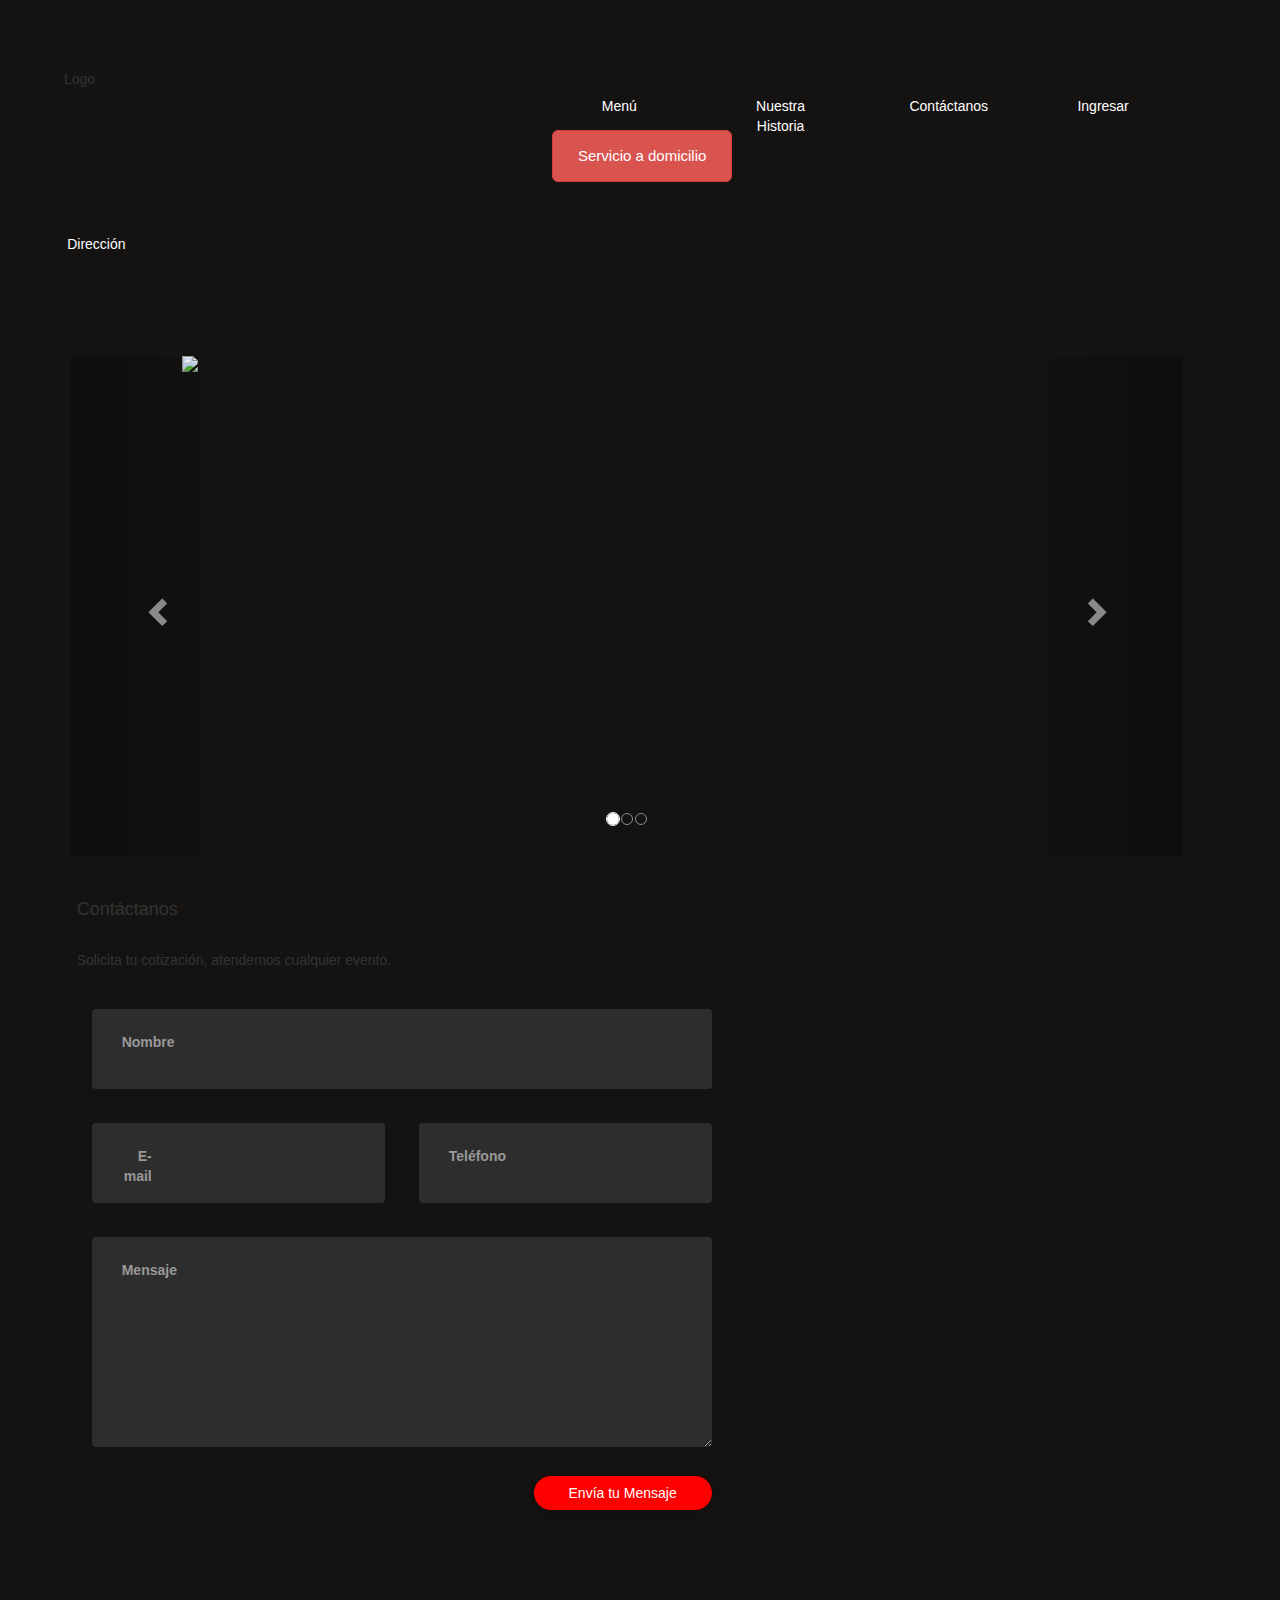
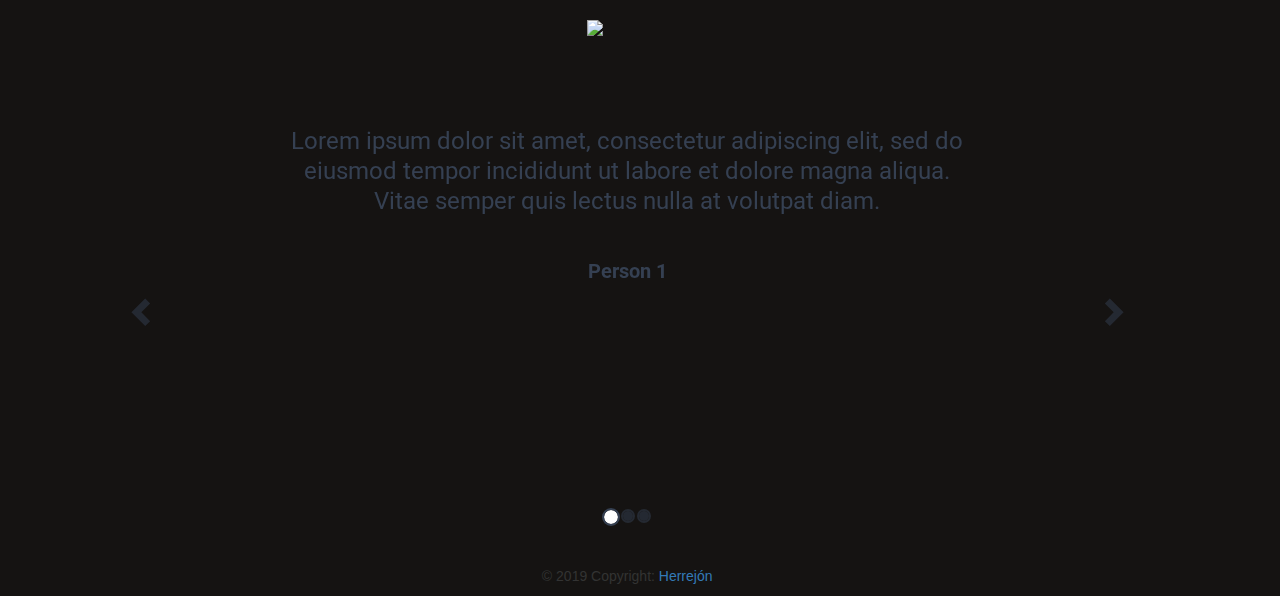
==== ElSinaloense.html @ d12f298f "avance" ====
<!DOCTYPE html>
<html lang="en">
<head>
    <meta charset="UTF-8">
    <meta name="viewport" content="width=device-width, initial-scale=1.0">
    <meta http-equiv="X-UA-Compatible" content="ie=edge">
    <link rel="stylesheet" href="main.css">
    <link href="https://fonts.googleapis.com/css?family=Roboto|Roboto+Slab&display=swap" rel="stylesheet">
    <script src="https://code.jquery.com/jquery-3.3.1.slim.min.js" integrity="sha384-q8i/X+965DzO0rT7abK41JStQIAqVgRVzpbzo5smXKp4YfRvH+8abtTE1Pi6jizo" crossorigin="anonymous"></script>
    <script src="https://cdnjs.cloudflare.com/ajax/libs/popper.js/1.14.7/umd/popper.min.js" integrity="sha384-UO2eT0CpHqdSJQ6hJty5KVphtPhzWj9WO1clHTMGa3JDZwrnQq4sF86dIHNDz0W1" crossorigin="anonymous"></script>
    <script src="https://stackpath.bootstrapcdn.com/bootstrap/4.3.1/js/bootstrap.min.js" integrity="sha384-JjSmVgyd0p3pXB1rRibZUAYoIIy6OrQ6VrjIEaFf/nJGzIxFDsf4x0xIM+B07jRM" crossorigin="anonymous"></script>
        <link rel="stylesheet" href="https://stackpath.bootstrapcdn.com/bootstrap/4.3.1/css/bootstrap.min.css" integrity="sha384-ggOyR0iXCbMQv3Xipma34MD+dH/1fQ784/j6cY/iJTQUOhcWr7x9JvoRxT2MZw1T" crossorigin="anonymous">
        <link rel="stylesheet" href="https://netdna.bootstrapcdn.com/bootstrap/3.0.3/css/bootstrap.min.css">
        <link rel="stylesheet" href="https://netdna.bootstrapcdn.com/bootstrap/3.0.3/css/bootstrap-theme.min.css">
        <script type="text/javascript" src="https://code.jquery.com/jquery.min.js"></script>
        <script src="https://netdna.bootstrapcdn.com/bootstrap/3.0.3/js/bootstrap.min.js"></script>
        <link rel="stylesheet" href="https://netdna.bootstrapcdn.com/bootstrap/3.0.3/css/bootstrap.min.css">
<link rel="stylesheet" href="https://netdna.bootstrapcdn.com/bootstrap/3.0.3/css/bootstrap-theme.min.css">
<script type="text/javascript" src="https://code.jquery.com/jquery.min.js"></script>
<script src="https://netdna.bootstrapcdn.com/bootstrap/3.0.3/js/bootstrap.min.js"></script>
<!--CODIGO BOTONES-->
 
        <title>El Sinaloense</title>
</head>
<style type="text/css">
    body { background:#151312!important; } /* Adding !important forces the browser to overwrite the default style applied by Bootstrap */
 </style>
<body>
    <!--START Header-->
    <header >
        <div class="littleLogo">Logo</div>
        <div class="headerOptions">
            <ul>
              <li><a href=https://www.vice.com/es/article/a3d4xg/la-historia-de-como-taco-bell-fracaso-en-mexico-fastfoodweek2017 target="_blank">Ingresar</a></li>
              <li><a href=https://www.vice.com/es/article/a3d4xg/la-historia-de-como-taco-bell-fracaso-en-mexico-fastfoodweek2017 target="_blank">Contáctanos</a></li>
                <li><a href=https://www.vice.com/es/article/a3d4xg/la-historia-de-como-taco-bell-fracaso-en-mexico-fastfoodweek2017 target="_blank">Nuestra Historia</a></li>
                <li><a href="http://www.dia-food.com/wp/wp-content/uploads/2015/11/Taco-Bell-Menu.pdf" target="_blank">Menú</a></li>
                <button type="button" class="btn btn-danger btn-lg">Servicio a domicilio</button>
            </ul>
        </div>
    </header>
    <!-- END Header-->
    <div id="container">
        <!--START Highlight Container-->
          <body>
          <ul>
            <li><a class="direccion"><a href="https://goo.gl/maps/MoxL4F127fHG2fuw7"target="_blank">Dirección</a>
          </ul>
          <!--Se acaba barra de dirección !-->
        <!-- END Highlight Container-->
        <!--START List Container-->
        <div class="listContainer">
            <!--CARRUSEL INICIO-->
            <div class="bs-example">
                    <div id="myCarousel" class="carousel slide" data-interval="6500" data-ride="carousel">
                        <!-- Carousel indicators -->
                        <ol class="carousel-indicators">
                            <li data-target="#myCarousel" data-slide-to="0" class="active"></li>
                            <li data-target="#myCarousel" data-slide-to="1"></li>
                            <li data-target="#myCarousel" data-slide-to="2"></li>
                        </ol>   
                       <!-- Carousel items -->
                        <div class="carousel-inner">
                            <div class="active item carousel-fade">
                                <img src=https://media.gettyimages.com/photos/food-story-on-posole-on-wednesday-december-11-2013-some-of-the-side-picture-id456611449?s=2048x2048>
                                <div class="carousel-caption">
                                </div>
                            </div>
                            <div class="item carousel-fade">
                                <img src=https://cdn2.cocinadelirante.com/sites/default/files/images/2017/06/chimichangasonorense.jpg>
                                <div class="carousel-caption">
                                </div>
                            </div>
                            <div class="item carousel-fade">
                                <img src=https://encrypted-tbn0.gstatic.com/images?q=tbn%3AANd9GcRZaQVgOiPgmHIKLdEktG9-tFfK5rEc4QNiSILSodq8dWzXzOk8>
                                <div class="carousel-caption">
                                  
                                </div>
                            </div>
                        </div>
                        <!-- Carousel nav -->
                        <a class="carousel-control left" href="#myCarousel" data-slide="prev">
                            <span class="glyphicon glyphicon-chevron-left"></span>
                        </a>
                        <a class="carousel-control right" href="#myCarousel" data-slide="next">
                            <span class="glyphicon glyphicon-chevron-right"></span>
                        </a>
                    </div>
                </div>
                <!--FIN CARRUSEL-->
<!--INCLUIR FORMULARIO  "atendemos evento"-->
<form action="/my-handling-form-page" method="post">
    <div class="container">
        <div class="row">
                <h4>Contáctanos</h4>
        </div>
        <div class="row">
                <h5 style="text-align:center">Solicita tu cotización, atendemos cualquier evento.</h5>
        </div>
        <div class="row input-container">
                <div class="col-xs-12">
                    <div class="styled-input wide">
                        <input type="text" required />
                        <label>Nombre</label> 
                    </div>
                </div>
                <div class="col-md-6 col-sm-12">
                    <div class="styled-input">
                        <input type="text" required />
                        <label>E-mail</label> 
                    </div>
                </div>
                <div class="col-md-6 col-sm-12">
                    <div class="styled-input" style="float:right;">
                        <input type="text" required />
                        <label>Teléfono</label> 
                    </div>
                </div>
                <div class="col-xs-12">
                    <div class="styled-input wide">
                        <textarea required></textarea>
                        <label>Mensaje</label>
                    </div>
                </div>
                <div class="col-xs-12">
                    <div class="btn-lrg submit-btn">Envía tu Mensaje</div>
                </div>
        </div>
    </div>
    
</form>
<!--FIN DEL FORMULARIO-->
                <!--INICIO TESTIMONIO-->
                <body class="carousel-bg">
                        <!-- Quote Image -->
                        <div>
                          <img src="https://i.imgur.com/gZ5HY0U.png" class="img-responsive quote-image">
                        </div>
                        <!-- Carousel Start below -->
                        <div id="carousel1" class="carousel slide testimonial-style" data-ride="carousel">
                          <!-- Indicators -->
                          <ol class="carousel-indicators">
                            <li data-target="#carousel1" data-slide-to="0" class="active"></li>
                            <li data-target="#carousel1" data-slide-to="1"></li>
                            <li data-target="#carousel1" data-slide-to="2"></li>
                          </ol>
                          <!-- Wrapper for slides -->
                          <div class="carousel-inner">
                            <div class="item active">
                              <div class="carousel-caption testimonial-caption-style">
                                <p>Lorem ipsum dolor sit amet, consectetur adipiscing elit, sed do eiusmod tempor incididunt ut labore et dolore magna aliqua. Vitae semper quis lectus nulla at volutpat diam.</p>
                                <p class="testimonial-authors">Person 1</p>
                              </div>
                            </div>
                            <div class="item">
                              <div class="carousel-caption testimonial-caption-style">
                                <p>Lorem ipsum dolor sit amet, consectetur adipiscing elit, sed do eiusmod tempor incididunt ut labore et dolore magna aliqua. Vitae semper quis lectus nulla at volutpat diam.</p>
                                <p class="testimonial-authors">Person 2</p>
                              </div>
                            </div>
                            <div class="item">
                              <div class="carousel-caption testimonial-caption-style">
                                <p>Lorem ipsum dolor sit amet, consectetur adipiscing elit, sed do eiusmod tempor incididunt ut labore et dolore magna aliqua. Vitae semper quis lectus nulla at volutpat diam.</p>
                                <p class="testimonial-authors">Person 3</p>
                              </div>
                            </div>
                          </div>
                      
                          <!-- Controls -->
                      
                          <a class="left carousel-control" href="#carousel1" data-slide="prev"> <span class="glyphicon glyphicon-chevron-left"></span> </a>
                          <a class="right carousel-control" href="#carousel1" data-slide="next"> <span class="glyphicon glyphicon-chevron-right"></span> </a>
                        </div>
                      </body>
                <!--FIN TESIMONIO-->
  <!-- Footer -->
    <!-- Copyright -->
    <div class="footer-copyright text-center py-3">© 2019 Copyright:
      <a href="https://www.linkedin.com/in/athziri-herrejon-ochoa-54b4b816a/"> Herrejón</a>
    </div>
    <!-- Copyright -->
  
  </footer>
  <!-- Footer -->
---- main.css ----
body {
    background-color: black;
    font-family:'Roboto', sans-serif;
    color:white;
}
header {
    float: left;
    margin-left: 5%;
    margin-right: 5%;
    width: 90%;
    padding-top: 1%;
}

.littleLogo {
    float: left;
    width: 30%!important;
    height: 10% !important;
    font-size: 14px;
    margin-top: 1%;
}
 
.header-image #description {
    display: block;
    overflow: hidden;
}
.headerOptions {
    float:left;
    width: 70%;
    text-align: right;
}

.headerOptions ul {
    width: 100%;
    margin-top: 3%;
}
.headerOptions ul li {
    width: 12%;
    float: right;
    margin-right: 8%;
    list-style: none;
    color:whitesmoke;
}
#container {
    float: left;
    width: 90%;
    margin-left: 4%;
    margin-right: 4%;
}

.secondaryTitle {
    font-weight: bold;
    font-size: 19px;
}
.optionButtons {
    margin-top: 3%;
}
.btn-danger {
font-weight: bold;
font-family: sans-serif;
color:#d9534f;
height: 52px;
width: 180px;
font-size: 15px!important;
border-color: none;
  }

.listContainer {
    float: left;
    margin-top: 5%;
    width: 100%;
    height: auto;
}
.listRow {
    width: 100%;
    height: 220px;
    float: left;
    overflow-x: scroll;
    margin-top: 5%;
}

.listMovies {
    float: left;
    width: 153%;
    height: 200px;
}
.movie {
    list-style: none;
    float: left;
    height: 79%;
    width: 18%;
    margin-left: 2%;
    background-color:white;
}

ul {
    list-style-type: none;
    margin: 0;
    padding: 0;
    overflow: hidden;
  }
  
  li {
    float: left;
  }
  
  li a {
    display: block;
    color: white;
    text-align: center;
    padding: 14px 16px;
    text-decoration: none;
  }
  
  li a:hover {
    background-color: #111;
  }

img {
    display: block;
    margin-left: auto;
    margin-right: auto;
    width: 80%;
    height: 40%;
  }

form {
    /* Sólo para centrar el formulario a la página */
    margin: 1%;
    width: 400px;
    /* Para ver el borde del formulario */
    padding: 1em;
}

form div + div {
    margin-top: 1em;
}

label {
    /* Para asegurarse que todos los labels tienen el mismo tamaño y están alineados correctamente */
    display: inline-block;
    width: 90px;
    text-align: right;
}
input, textarea {
    /* Para asegurarse de que todos los campos de texto tienen las mismas propiedades de fuente
       Por defecto, las areas de texto tienen una fuente con monospace */
    font: 1em sans-serif;

    /* Para darle el mismo tamaño a todos los campos de texto */
    width: 300px;
    -moz-box-sizing: border-box;
    box-sizing: border-box;

    /* Para armonizar el look&feel del borde en los campos de texto */
    border: 1px solid #999;
}

.button {
    /* Para posicionar los botones a la misma posición que los campos de texto */
    padding-left: 90px; /* mismo tamaño a todos los elementos label */
}
button {
    /* Este margen extra representa aproximadamente el mismo espacio que el espacio
       entre los labels y sus campos de texto */
    margin-left: .5em;
}

image { 
    width: 100%;
    float: left;
    height: 80vh;
    background:none;
    padding-left: 5%;

}

body {
    background-color: #444442;
    padding-top: 5px;
}

h1 {
    font-family: 'Poppins', sans-serif, 'arial';
    font-weight: 600;
    font-size: 72px;
    color: white;
    text-align: center;
}

h4 {
    font-family: 'Roboto', sans-serif, 'arial';
    font-weight: 400;
    font-size: 20px;
    color: #9b9b9b;
    line-height: 1.5;
}
/*carrusel inicio*/
h2{
    margin: 0;     
    color: #666;
    padding-top: 90px;
    font-size: 52px;
    font-family: "trebuchet ms", sans-serif;    
}

.item{
    background:none;    
    text-align: center;
    height: 500px !important;
}

.carousel{
    margin-top: 20px;
}

.bs-example{
	margin: 20px;
}

.carousel.carousel-fade .item {
  opacity:0;
  filter: alpha(opacity=0); /* ie fix */
}

.carousel.carousel-fade .active.item {
    opacity:1;
    filter: alpha(opacity=100); /* ie fix */
}
 /*fin carrusel */

/* Testimonial CSS Code Start */
/* background */
.carousel-bg {
    background-color: none;
    margin-top: 40px;
    margin-bottom: 40px;
  }
  /* quote */
  .quote-image {
    margin-left: auto;
    margin-right: auto;
    margin-bottom: auto;
    padding-top: 60px;
    width: 80px;
  }
  /* text-style */
  .testimonial-style .testimonial-caption-style {
    font-family: "Roboto";
    font-weight: 400;
    font-size: 24px;
    color: #354052;
    line-height: 30px;
    bottom: 40%;
    text-shadow: none;
    top: 10%;
  }
  .testimonial-style .testimonial-authors {
    font-family: "Roboto";
    font-weight: 700;
    font-size: 20px;
    color: #354052;
    line-height: 30px;
    margin-top: 40px;
  }
  /* carousel-height-control */
  .testimonial-style .carousel-inner > .item {
    padding-top: auto;
    padding-bottom: auto;
    height: 380px;
  }
  /* carousel-left-right-control */
  .testimonial-style .carousel-control.left {
    background: none;
    box-shadow: none;
    text-shadow: none;
  }
  .testimonial-style .carousel-control.right {
    background: none;
    box-shadow: none;
    text-shadow: none;
  }
  .testimonial-style .carousel-control {
    color: #354052;
  }
  .testimonial-style .carousel-control:hover {
    color: #354052;
    text-decoration: none;
    transition: background-color 1s ease;
  }
  /* indicators */
  .testimonial-style .carousel-indicators .active {
    background-color: #fff;
    width: 14px;
    height: 14px;
    transition: background 1s cubic-bezier(0.22, 0.61, 0.36, 1);
  }
  .testimonial-style .carousel-indicators li {
    border: 2px solid #354052;
    background-color: #354052;
  }
  /* Textimonial CSS Code End */
/* ///// inputs /////*/

input:focus ~ label, textarea:focus ~ label, input:valid ~ label, textarea:valid ~ label {
    font-size: 0.75em;
    color: #999;
    top: -5px;
    -webkit-transition: all 0.225s ease;
    transition: all 0.225s ease;
}

.styled-input {
    float: left;
    width: 293px;
    margin: 1rem 0;
    position: relative;
    border-radius: 4px;
}

@media only screen and (max-width: 768px){
    .styled-input {
        width:100%;
    }
}

.styled-input label {
    color: #999;
    padding: 1.3rem 30px 1rem 30px;
    position: absolute;
    top: 10px;
    left: 0;
    -webkit-transition: all 0.25s ease;
    transition: all 0.25s ease;
    pointer-events: none;
}

.styled-input.wide { 
    width: 650px;
    max-width: 100%;
}

input,
textarea {
    padding: 30px;
    border: 0;
    width: 100%;
    font-size: 1rem;
    background-color: #2d2d2d;
    color: white;
    border-radius: 4px;
}

input:focus,
textarea:focus { outline: 0; }

input:focus ~ span,
textarea:focus ~ span {
    width: 100%;
    -webkit-transition: all 0.075s ease;
    transition: all 0.075s ease;
}

textarea {
    width: 100%;
    min-height: 15em;
}

.input-container {
    width: 650px;
    max-width: 100%;
    margin: 20px auto 25px auto;
}

.submit-btn {
    float: right;
    padding: 7px 35px;
    border-radius: 60px;
    display: inline-block;
    background-color: red;
    color: white;
    font-size: 14px;
    cursor: pointer;
    box-shadow: 0 2px 5px 0 rgba(0,0,0,0.06),
              0 2px 10px 0 rgba(0,0,0,0.07);
    -webkit-transition: all 300ms ease;
    transition: all 300ms ease;
}

.submit-btn:hover {
    transform: translateY(1px);
    box-shadow: 0 1px 1px 0 rgba(0,0,0,0.10),
              0 1px 1px 0 rgba(0,0,0,0.09);
}

@media (max-width: 768px) {
    .submit-btn {
        width:100%;
        float: none;
        text-align:center;
    }
}

input[type=checkbox] + label {
  color: #ccc;
  font-style: italic;
} 

input[type=checkbox]:checked + label {
  color: #f00;
  font-style: normal;
}


/* CONTACTANOS EMPIEZA AQUI /*


/* CONTACTANOS ACABA AQUI /*
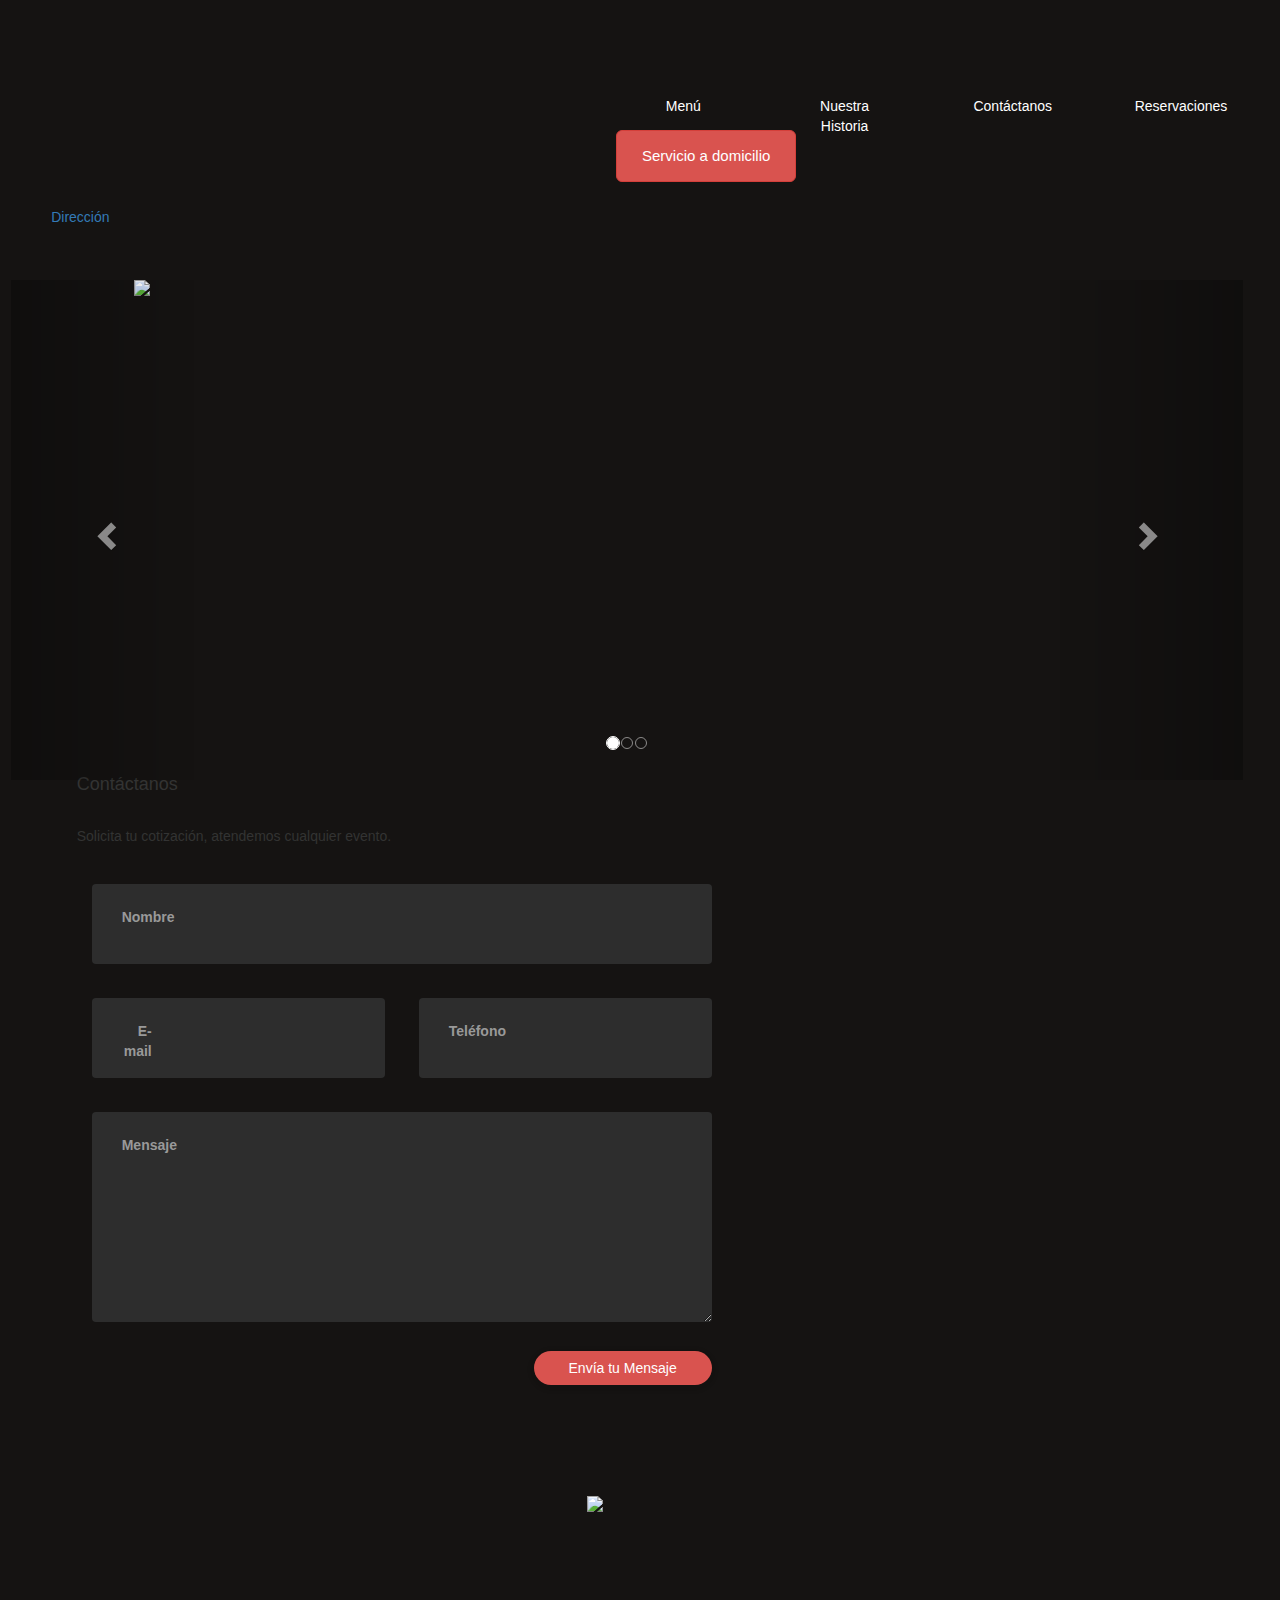
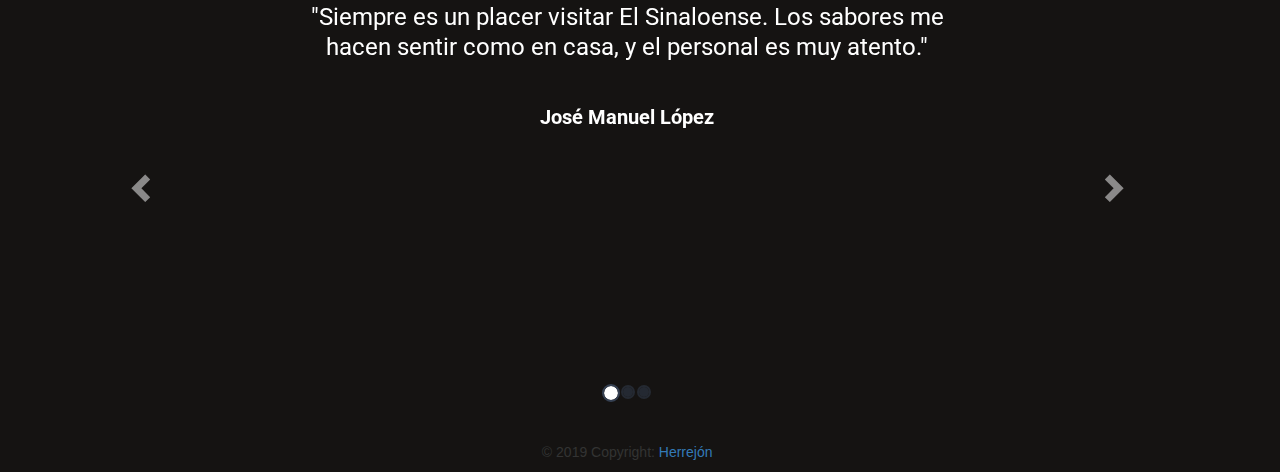
==== commit 87fd9cda: "final" ====
--- a/ElSinaloense.html
+++ b/ElSinaloense.html
@@ -18,6 +18,9 @@
 <link rel="stylesheet" href="https://netdna.bootstrapcdn.com/bootstrap/3.0.3/css/bootstrap-theme.min.css">
 <script type="text/javascript" src="https://code.jquery.com/jquery.min.js"></script>
 <script src="https://netdna.bootstrapcdn.com/bootstrap/3.0.3/js/bootstrap.min.js"></script>
+<script src="https://ajax.googleapis.com/ajax/libs/jquery/3.4.1/jquery.min.js"></script>
+  <script src="https://cdnjs.cloudflare.com/ajax/libs/popper.js/1.14.7/umd/popper.min.js"></script>
+  <script src="https://maxcdn.bootstrapcdn.com/bootstrap/4.3.1/js/bootstrap.min.js"></script>
 <!--CODIGO BOTONES-->
  
         <title>El Sinaloense</title>
@@ -28,14 +31,50 @@
 <body>
     <!--START Header-->
     <header >
-        <div class="littleLogo">Logo</div>
+        <div class="littleLogo"></div>
+        
         <div class="headerOptions">
             <ul>
-              <li><a href=https://www.vice.com/es/article/a3d4xg/la-historia-de-como-taco-bell-fracaso-en-mexico-fastfoodweek2017 target="_blank">Ingresar</a></li>
+              <li><a href=https://www.vice.com/es/article/a3d4xg/la-historia-de-como-taco-bell-fracaso-en-mexico-fastfoodweek2017 target="_blank">Reservaciones</a></li>
               <li><a href=https://www.vice.com/es/article/a3d4xg/la-historia-de-como-taco-bell-fracaso-en-mexico-fastfoodweek2017 target="_blank">Contáctanos</a></li>
                 <li><a href=https://www.vice.com/es/article/a3d4xg/la-historia-de-como-taco-bell-fracaso-en-mexico-fastfoodweek2017 target="_blank">Nuestra Historia</a></li>
-                <li><a href="http://www.dia-food.com/wp/wp-content/uploads/2015/11/Taco-Bell-Menu.pdf" target="_blank">Menú</a></li>
-                <button type="button" class="btn btn-danger btn-lg">Servicio a domicilio</button>
+                <li><a href="https://scontent.fgdl5-2.fna.fbcdn.net/v/t1.15752-9/74454143_1007453969601287_5088880082131353600_n.png?_nc_cat=105&_nc_oc=AQnfBTVou3GJJJKnITlDjfxO5553uXfuJCyJtTYjcSYPbI0y5taU1SpwhcztIu1wajo&_nc_ht=scontent.fgdl5-2.fna&oh=7a5d8346784122d460950002afe5eba3&oe=5E559336" target="_blank">Menú</a></li>
+
+                <!--BOTON MODAL-->
+                <!-- Button to Open the Modal -->
+  <button type="button" class="btn btn-danger btn-lg" data-toggle="modal" data-target="#myModal">
+    Servicio a domicilio
+  </button>
+
+  <!-- The Modal -->
+  <div class="modal fade" id="myModal">
+    <div class="modal-dialog modal-dialog-centered">
+      <div class="modal-content">
+      
+        <!-- Modal Header -->
+        <div class="modal-header">
+          <h4 class="modal-title">Elige el método de envío de tu preferencia</h4>
+          <button type="button" class="close" data-dismiss="modal">&times;</button>
+        </div>
+        
+        <!-- Modal body -->
+        <div class="modal-body">
+        <ul>
+         <img src=" http://www.movin925.com/wp-content/uploads/2017/06/uber-eats-logo.png">
+         <img src="http://margherita.mx/wp-content/uploads/2018/08/rappi-logo.png">
+        </ul>
+        </div>
+        
+        <!-- Modal footer -->
+        <div class="modal-footer">
+          <button type="button" class="btn btn-secondary" data-dismiss="modal">Cerrar</button>
+        </div>
+        
+      </div>
+    </div>
+  </div>
+  
+</div>
             </ul>
         </div>
     </header>
@@ -43,9 +82,9 @@
     <div id="container">
         <!--START Highlight Container-->
           <body>
-          <ul>
-            <li><a class="direccion"><a href="https://goo.gl/maps/MoxL4F127fHG2fuw7"target="_blank">Dirección</a>
-          </ul>
+            <div style=" text-align: left; height: 50px; padding-top: 15px; color:whitesmoke;">
+              <a href="https://goo.gl/maps/MoxL4F127fHG2fuw7"target="_blank">Dirección</a>
+            </div>
           <!--Se acaba barra de dirección !-->
         <!-- END Highlight Container-->
         <!--START List Container-->
@@ -62,17 +101,17 @@
                        <!-- Carousel items -->
                         <div class="carousel-inner">
                             <div class="active item carousel-fade">
-                                <img src=https://media.gettyimages.com/photos/food-story-on-posole-on-wednesday-december-11-2013-some-of-the-side-picture-id456611449?s=2048x2048>
+                                <img src="https://scontent.fgdl5-2.fna.fbcdn.net/v/t1.15752-9/75137804_2541236449325354_5440511309512704000_n.png?_nc_cat=108&_nc_oc=AQlc17zHVabgRHt1SKmxUHvhz3gI908NBTfHoQQUNhT13Hxu4q_8Wm3FHkBGZU_hFYo&_nc_ht=scontent.fgdl5-2.fna&oh=698b6f07755c572f561a6deca7871380&oe=5E5E5C25">
                                 <div class="carousel-caption">
                                 </div>
                             </div>
                             <div class="item carousel-fade">
-                                <img src=https://cdn2.cocinadelirante.com/sites/default/files/images/2017/06/chimichangasonorense.jpg>
+                                <img src="https://scontent.fgdl5-2.fna.fbcdn.net/v/t1.15752-9/74793284_554109992005431_2016721981398843392_n.png?_nc_cat=109&_nc_oc=AQlFOCswjqtzBYd9dCIinUwoyiBMPH5EY6gNbAh08vZ051yl-9XoHzoIISJrUv0SYqU&_nc_ht=scontent.fgdl5-2.fna&oh=1c365006ed4562b847b58255cc5bb705&oe=5E465852">
                                 <div class="carousel-caption">
                                 </div>
                             </div>
                             <div class="item carousel-fade">
-                                <img src=https://encrypted-tbn0.gstatic.com/images?q=tbn%3AANd9GcRZaQVgOiPgmHIKLdEktG9-tFfK5rEc4QNiSILSodq8dWzXzOk8>
+                                <img src="https://scontent.fgdl5-2.fna.fbcdn.net/v/t1.15752-9/74602102_729213360893970_368402640880533504_n.png?_nc_cat=108&_nc_oc=AQnTJeguy-fYQGra_AQFteqaOKwPGSIHC40aOUv7cYkL_pxAL5E30b3vBucLRIQe8sc&_nc_ht=scontent.fgdl5-2.fna&oh=653e14d153fb2ca0944ecf24a9a5268b&oe=5E4F9CAB">
                                 <div class="carousel-caption">
                                   
                                 </div>
@@ -88,6 +127,7 @@
                     </div>
                 </div>
                 <!--FIN CARRUSEL-->
+               
 <!--INCLUIR FORMULARIO  "atendemos evento"-->
 <form action="/my-handling-form-page" method="post">
     <div class="container">
@@ -148,20 +188,20 @@
                           <div class="carousel-inner">
                             <div class="item active">
                               <div class="carousel-caption testimonial-caption-style">
-                                <p>Lorem ipsum dolor sit amet, consectetur adipiscing elit, sed do eiusmod tempor incididunt ut labore et dolore magna aliqua. Vitae semper quis lectus nulla at volutpat diam.</p>
-                                <p class="testimonial-authors">Person 1</p>
+                                <p>"Siempre es un placer visitar El Sinaloense. Los sabores me hacen sentir como en casa, y el personal es muy atento."</p>
+                                <p class="testimonial-authors">José Manuel López</p>
                               </div>
                             </div>
                             <div class="item">
                               <div class="carousel-caption testimonial-caption-style">
-                                <p>Lorem ipsum dolor sit amet, consectetur adipiscing elit, sed do eiusmod tempor incididunt ut labore et dolore magna aliqua. Vitae semper quis lectus nulla at volutpat diam.</p>
-                                <p class="testimonial-authors">Person 2</p>
+                                <p>"¡Los tamales son deliciosos! Nunca faltan mis eventos empresariales, y mis invitados quedan encantados!"</p>
+                                <p class="testimonial-authors">Ana María Gascón</p>
                               </div>
                             </div>
                             <div class="item">
                               <div class="carousel-caption testimonial-caption-style">
-                                <p>Lorem ipsum dolor sit amet, consectetur adipiscing elit, sed do eiusmod tempor incididunt ut labore et dolore magna aliqua. Vitae semper quis lectus nulla at volutpat diam.</p>
-                                <p class="testimonial-authors">Person 3</p>
+                                <p>¡El servicio es excelente! El Sinaloense es mi opción preferida cuando de comer rico se trata."</p>
+                                <p class="testimonial-authors">Miguel Chávez</p>
                               </div>
                             </div>
                           </div>
--- a/main.css
+++ b/main.css
@@ -5,7 +5,7 @@
 }
 header {
     float: left;
-    margin-left: 5%;
+    margin-left: 10%;
     margin-right: 5%;
     width: 90%;
     padding-top: 1%;
@@ -16,7 +16,9 @@
     width: 30%!important;
     height: 10% !important;
     font-size: 14px;
+    color:white;
     margin-top: 1%;
+
 }
  
 .header-image #description {
@@ -198,7 +200,7 @@
 h2{
     margin: 0;     
     color: #666;
-    padding-top: 90px;
+    padding-top: 10px !important;
     font-size: 52px;
     font-family: "trebuchet ms", sans-serif;    
 }
@@ -214,11 +216,11 @@
 }
 
 .bs-example{
-	margin: 20px;
+	margin: -40px;
 }
 
 .carousel.carousel-fade .item {
-  opacity:0;
+  opacity:5%;
   filter: alpha(opacity=0); /* ie fix */
 }
 
@@ -248,7 +250,7 @@
     font-family: "Roboto";
     font-weight: 400;
     font-size: 24px;
-    color: #354052;
+    color: white;
     line-height: 30px;
     bottom: 40%;
     text-shadow: none;
@@ -258,7 +260,7 @@
     font-family: "Roboto";
     font-weight: 700;
     font-size: 20px;
-    color: #354052;
+    color: white;
     line-height: 30px;
     margin-top: 40px;
   }
@@ -280,10 +282,10 @@
     text-shadow: none;
   }
   .testimonial-style .carousel-control {
-    color: #354052;
+    color: white;
   }
   .testimonial-style .carousel-control:hover {
-    color: #354052;
+    color: white;
     text-decoration: none;
     transition: background-color 1s ease;
   }
@@ -376,7 +378,7 @@
     padding: 7px 35px;
     border-radius: 60px;
     display: inline-block;
-    background-color: red;
+    background-color:#d9534f;
     color: white;
     font-size: 14px;
     cursor: pointer;
@@ -414,4 +416,4 @@
 /* CONTACTANOS EMPIEZA AQUI /*
 
 
-/* CONTACTANOS ACABA AQUI /*+/* CONTACTANOS ACABA AQUI /*
